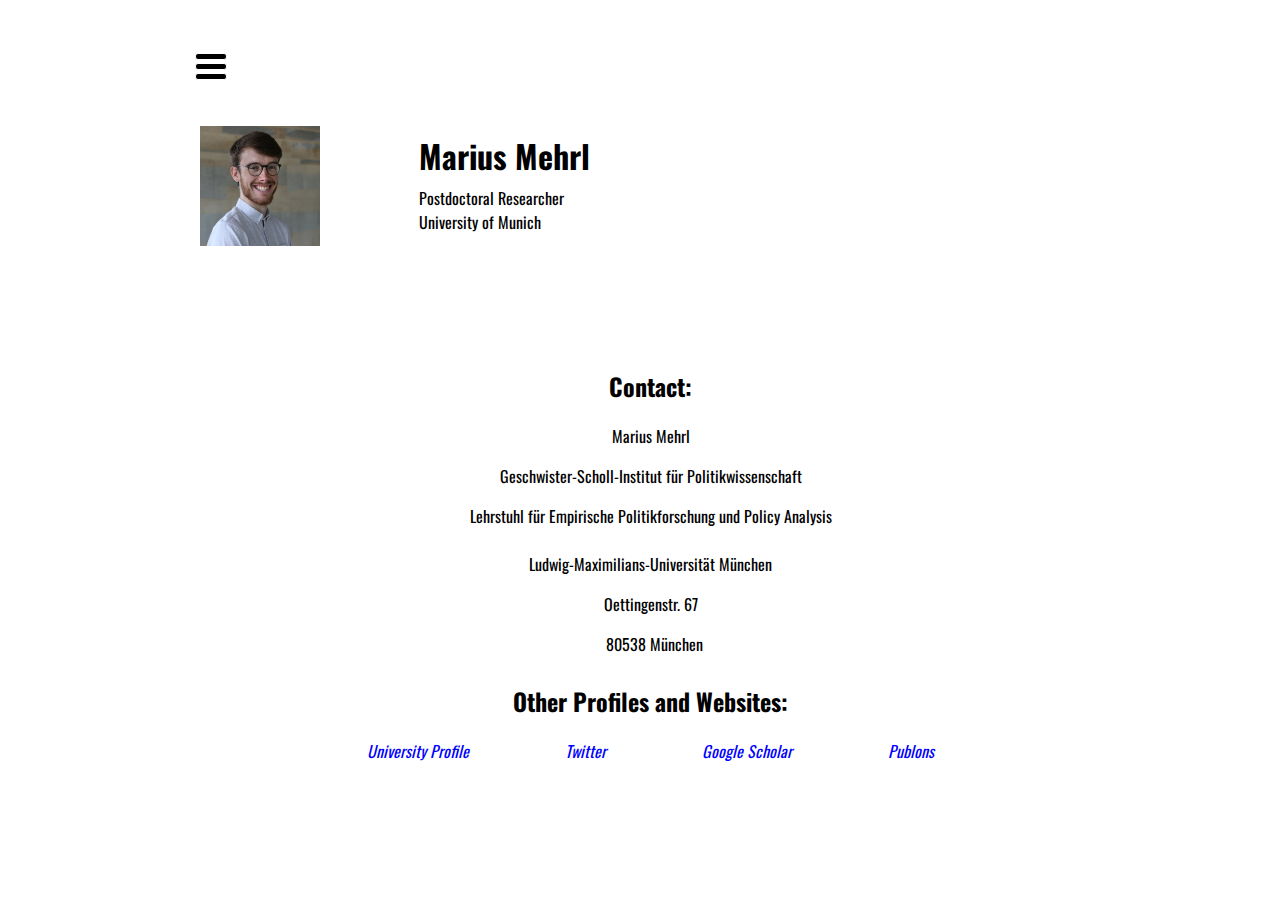
==== contact.html @ 0b949e36 "Batch update" ====
<!doctype html><html lang=""><head>
    <title>Marius Mehrl - Postdoctoral Researcher, University of Munich - Contact</title>
    <meta charset="UTF-8">
    <meta name="generator" content="Silex v2.2.12">

    
    

    <script type="text/javascript" src="js/jquery.js"></script>
    
    
    <script type="text/javascript" src="js/front-end.js"></script>
    <link rel="stylesheet" href="css/normalize.css">
    <link rel="stylesheet" href="css/front-end.css">

    

    

    






    
    































    
    
<link href="https://fonts.googleapis.com/css?family=Oswald" rel="stylesheet" class="silex-custom-font"><meta name="viewport" content="width=device-width, initial-scale=1"><script type="text/javascript" class="silex-script"></script><meta name="twitter:site" content="@MariusMehrl"><meta name="websiteUrl" content="https://mariusmehrl.github.io/"><script src="js/script.js" type="text/javascript"></script><link href="css/styles.css" rel="stylesheet" type="text/css"><style>body { opacity: 0; transition: .25s opacity ease; }</style></head>

<body data-silex-type="container-element" class="all-style enable-mobile prevent-resizable prevent-selectable editable-style body-initial silex-runtime silex-published" style="" data-current-page="page-contact">
    <section data-silex-type="container-element" class="container-element editable-style silex-id-1483130857943-13 section-element small-height website-min-width hide-on-mobile prevent-resizable">
        <div data-silex-type="container-element" class="editable-style silex-element-content website-width silex-id-1483130857943-12 container-element"></div>
    </section>
    <section data-silex-type="container-element" class="container-element editable-style silex-id-1483130355289-7 section-element prevent-resizable website-min-width" style="">
        <div data-silex-type="container-element" class="editable-style silex-element-content website-width silex-id-1483130355289-6 container-element"><div data-silex-type="text-element" class="editable-style silex-id-1552772425150-3 text-element silex-component prevent-resizable prevent-auto-z-index hamburger-menu"><div class="silex-element-content normal"><style>.hamburger-menu_1615470616331_273 {position: absolute; z-index: 20;}.silex-editor .hamburger-menu_1615470616331_273 nav {left: -9999px;}.hamburger-menu_1615470616331_273 nav ul {margin-top: 80px;}.hamburger-menu_1615470616331_273 nav {opacity: 0; position: absolute; background-color: #ffffff; transition: left 1s ease, height 0s ease 1s; left: -300px; width: 300px; height: 20px;}.hamburger-menu_1615470616331_273.open nav {opacity: 1; height: 100vh; left: 0; transition: left 1s ease, height 0s ease 0s;}.hamburger-menu_1615470616331_273 .nav-container {z-index: 10; position: absolute;}.hamburger-menu_1615470616331_273.open .nav-container {}.hamburger-menu_1615470616331_273 .hamburger-btn {z-index: 20; cursor: pointer; position: absolute;}.hamburger-menu_1615470616331_273 .hamburger-btn span {display: block; width: 30px; height: 5px; margin-bottom: 3px; position: relative; background-color: #000000; border: 1px solid #ffffff; border-radius: 3px; transition: border-color 0.1s ease-in,
      opacity 0.1s ease-in,
      transform 0.1s ease-in,
      background 0.1s ease-in;}.hamburger-menu_1615470616331_273.open .hamburger-btn span {border-color: rgba(255, 255, 255, 0);}.hamburger-menu_1615470616331_273 .hamburger-btn span:first-child {transform-origin: 4px -2px;}.hamburger-menu_1615470616331_273.open .hamburger-btn span:first-child {transform: rotate(45deg) translate(7px, -4px);}.hamburger-menu_1615470616331_273.open .hamburger-btn span:nth-last-child(2) {opacity: 0;}.hamburger-menu_1615470616331_273 .hamburger-btn span:nth-child(3) {transform-origin: -11px 4px;}.hamburger-menu_1615470616331_273.open .hamburger-btn span:nth-child(3) {transform: rotate(-45deg) translate(0, 12px);}</style>
<!-- inspired by https://codepen.io/erikterwan/pen/EVzeRP -->
<div class="hamburger-menu_1615470616331_273 closed">
    <div class="hamburger-btn ">
      <span></span>
      <span></span>
      <span></span>
    </div>
    <div class="nav-container">
      <div class="prevent-scale">
        <nav role="navigation" class="">
            <ul>
            
                <li><a href="./" class="">Home</a></li>
            
                <li><a href="research.html" title="Research">Research</a></li>
            
                <li><a href="teaching.html" title="Teaching">Teaching</a></li>
            
                <li><a href="contact.html" class="page-link-active">Contact</a></li>
            
            </ul>
        </nav>
      </div>
  </div>
</div>
<script>
(function() {
  var isOpen = false;
  function close() {
    isOpen = false;
    $('.hamburger-menu_1615470616331_273').removeClass('open');
    $('.hamburger-menu_1615470616331_273').addClass('closed');
  }
  function open() {
    isOpen = true;
    $('.hamburger-menu_1615470616331_273').addClass('open');
    $('.hamburger-menu_1615470616331_273').removeClass('closed');
  }
  function toggle() {
    if(isOpen) close();
    else open();
  }
  var silexElement = $('.hamburger-menu_1615470616331_273').closest('.editable-style');
  function move(data) {
    var offset = silexElement.offset();
    $('.hamburger-menu_1615470616331_273 .nav-container').css({
      'transform': 'translate(' + (data.scrollLeft - (offset.left/data.scale)) + 'px, ' + (data.scrollTop - (offset.top/data.scale)) + 'px)'
    });
  }
  $('.hamburger-menu_1615470616331_273 .hamburger-btn').click(function() { toggle(); });
  $(document).on('silex.scroll silex.resize', function(e) {
    close();
    move(window.silex);
  });
  close();
})();
</script>
</div></div><div data-silex-type="container-element" class="editable-style silex-id-1552772447689-4 container-element hide-on-desktop"></div>
            <a href="./" data-silex-type="container-element" class="editable-style container-element silex-id-1436036524531-30" style="">
                
                <div data-silex-type="text-element" class="editable-style text-element silex-id-1436036524330-28 grey-text" style="">
                    <div class="silex-element-content normal">
                        <h1>Marius Mehrl</h1><p>Postdoctoral Researcher<br>University of Munich<br></p></div>
                </div>
            <div data-silex-type="image-element" class="editable-style image-element silex-id-1436036524431-29" style="">
                    
                <img src="assets/Uni%2010.05.2019%20Staff%20H&amp;S%20095.JPG" class=""></div></a>
            

        </div>
    </section>
    



    



































    













    
    

    



    <section data-silex-type="container-element" class="container-element editable-style section-element silex-id-1483131410736-25 page-contact paged-element prevent-resizable website-min-width paged-element-visible" style="">

        <div data-silex-type="container-element" class="editable-style silex-element-content website-width container-element silex-id-1483131410737-26">



            
            
    <div data-silex-type="text-element" class="editable-style text-element silex-id-1436036521716-2 product-details style-contact-page" style="">
                <div class="silex-element-content normal">
                    <h2>Contact:</h2><p>Marius Mehrl</p><p>
Geschwister-Scholl-Institut für Politikwissenschaft</p><p>
Lehrstuhl für Empirische Politikforschung und Policy Analysis

<br><br>
Ludwig-Maximilians-Universität München<br></p><p>
Oettingenstr. 67


</p><p>&nbsp; 80538 München<br></p><p><a href="//disap.org/"></a></p>
                </div>
            </div><div data-silex-type="text-element" class="editable-style text-element silex-id-1574764771713-2 product-details style-contact-page" style="">
                <div class="silex-element-content normal">
                    <h2>Other Profiles and Websites:<br></h2><h2></h2><p><i><a href="https://www.gsi.uni-muenchen.de/personen/wiss_mitarbeiter/marius_mehrl/index.html" linktype="LinkTypeExternal">University Profile</a>      </i><i><a href="https://twitter.com/mariusmehrl">Twitter      </a></i><i><a href="https://scholar.google.co.uk/citations?user=uITwiBEAAAAJ&amp;hl=en&amp;oi=ao">Google Scholar</a>      <a href="https://publons.com/researcher/1719638/marius-mehrl/">Publons</a></i></p><p><a href="//disap.org/"></a></p>
                </div>
            </div></div>
    </section>
    






























</body></html>
---- css/front-end.css ----
/**
 * This file holds the styles of websites while editing
 */

body {
  min-height: 100vh;
  min-width: 98vw; /* remove approx size of vertical scroll bar */
}

/* prevent-auto-z-index is to let the components handle their z-index */
.section-element > .silex-element-content > *:not(.prevent-auto-z-index):not(.fixed) {
  /* put the elements of a section on top of sections bellow */
  z-index: 10;
}
.website-width {
  width: 960px;
}
.paged-element-hidden {
  display: none;
}
/* resize */
.editable-style.image-element img {
  border-radius: inherit; /* this is to follow the element's radius */
	width: 100%;
	height: 100%;
}
/*
 .image-element > .silex-element-content {
	overflow: hidden;
}
*/
.html-element .silex-element-content {
  /* enable HTML content to have style="min-height: inherit;" */
  /* removed because it makes components buggy, add it to silex if you need to
  position: absolute;
  min-height: inherit;
  width: 100%; /* needed by slideshow components and probably others */
  /*
  height: 100%; /* needed by slideshow kreview and probably others */
}
/* wysihtml text editor styles */
.wysiwyg-float-left {
  float: left;
  margin: 0 8px 8px 0;
}
.wysiwyg-float-right {
  float: right;
  margin: 0 0 8px 8px;
}
/* Remove dots surrounding links in Firefox
    because of normalize.css */
a:focus{ outline: none;}

body .editable-style[data-silex-href] {
  cursor: pointer;
}
body.enable-mobile .editable-style.hide-on-desktop {
  display: none;
}
/* only outside the editor */
/* needs to be more qualified than body.enable-mobile .editable-style:not(.prevent-mobile-style) */
body.silex-runtime.body-initial .fixed {
  position: absolute;
  z-index: 20;
}
/* Mobile styles */
@media (max-width:480px) {
  /* needs to be more qualified than body.enable-mobile .editable-style:not(.prevent-mobile-style) */
  body.silex-runtime.body-initial .fixed {
    /* on mobile (chrome, this is needed to be on top of other content) */
    position: relative;
  }

  /* hide horizontal scroll bar which appears because of residual values in css
  html {
    overflow-x: hidden;
  }
  */
  body {
    position: initial; /* used to be absolute but now only in editor (editable.css), when position is absolute the body has the size of its content */
  }
  /* mobile mode */
  body.enable-mobile .editable-style:not(.prevent-mobile-style),
  body.enable-mobile .background.background-initial {
    position: static;
    top: auto;
    left: auto;
    max-width: 100%;
    min-width: auto; /* this is to remove sections min-width, since section min-width is set to the witdh of its content in Element::setStyle() */
    margin-left: auto;
    margin-right: auto;
  }
  body.enable-mobile .editable-style.container-element {
    padding: 10px; /* leave space between a container and its content */
  }
  body.enable-mobile .editable-style.section-element {
    padding: 0;
  }
  body.enable-mobile .editable-style.section-element > .silex-element-content {
    padding: 10px 0; /* leave space between a container and its content */
  }
  body.enable-mobile.silex-resizing .editable-style:not(.prevent-mobile-style) {
    max-width: unset; /* while dragging let the user size the elements freely */
  }
  body.enable-mobile .image-element.editable-style:not(.prevent-mobile-style) {
    position: relative;
  }
  body.enable-mobile .editable-style.section-element {
    max-width: 100%; /* section bg should be 100% width because user do not need to grab the side and resize */
    padding: 0;
    margin: 0;
  }
  body.enable-mobile .container-element:not(.paged-element-hidden) {
    display: flex;
    align-items: center;
    justify-content: space-around;
    flex-wrap: wrap;
  }
  /* but still hide paged elements or desktop only elements */
  body.enable-mobile .editable-style.hide-on-mobile {
    display: none;
  }
  body.enable-mobile .editable-style.hide-on-desktop:not(.paged-element-hidden) {
    display: initial;
  }
  body.silex-runtime.enable-mobile .background.background-initial {
    max-width: 100%;
  }
}

/* only outside the editor */
/* needs to be more qualified than body.enable-mobile .editable-style:not(.prevent-mobile-style) */
body.silex-runtime.body-initial .fixed {
  position: absolute;
  z-index: 20;
}
/* Mobile styles */
@media (max-width:480px) {
  /* needs to be more qualified than body.enable-mobile .editable-style:not(.prevent-mobile-style) */
  body.silex-runtime.body-initial .fixed {
    /* on mobile (chrome, this is needed to be on top of other content) */
    position: relative;
  }
}

/**
 * prodotype components
 */
.silex-element-content-full-height .silex-element-content {
  height: 100%;
}
silex-template,
.prodotype-preview {
  display: none;
}
.prodotype-runtime,
.prodotype-runtime-strict {
  display: none;
}
.prodotype-published {
  display: none;
}
body.silex-editor .prodotype-preview {
  display: block;
}
body.silex-runtime .prodotype-runtime,
body.silex-runtime .prodotype-runtime-strict {
  display: block;
}
body.silex-published .prodotype-published {
  display: block;
}
body.silex-publish .prodotype-runtime-strict {
  display: none;
}
.prodotype-force-size {
  position: absolute;
  width: 100%;
  height: 100%;
}
.silex-component-button button {
  width: 100%;
}
/* full-width component*/
div.editable-style.full-width-section {
  min-height: 100px;
}

div.editable-style.full-width-section>.editable-style {
  position: static;
  min-width: 100%;
}

div.editable-style.full-width-section>.editable-style.silex-element-content {
  display: none;
}
---- css/styles.css ----
.link-menu .page-link-active {background-color: rgb(73, 187, 204); transition: background-color 0.5s ease-in;}.link-menu .page-link-active p {color: #FFFFFF; transition: color 0.5s ease-in;}div.small-height div {min-height: 5px;}
.body-initial {position: static; background-color: rgba(255,255,255,1);}.silex-id-1483130857943-13 {background-color: rgba(255,255,255,1); min-width: 980px; position: static; margin-top: -1px;}.silex-id-1483130857943-12 {background-color: transparent; min-height: 20px; position: relative; margin-left: auto; margin-right: auto;}.silex-id-1483130355289-7 {position: static; margin-top: -1px; background-color: rgba(255,255,255,1);}.silex-id-1483130355289-6 {background-color: rgba(255,255,255,1); min-height: 331px; position: relative; margin-left: auto; margin-right: auto;}.silex-id-1552772425150-3 {width: 33px; background-color: transparent; top: 35px; left: 35px; min-height: 27px; position: absolute;}.silex-id-1552772447689-4 {width: 100px; background-color: rgb(255, 255, 255); top: 100px; left: 653px; min-height: 100px; position: absolute;}.silex-id-1436036524531-30 {width: 400px; top: 106px; left: 98px; background-color: transparent; min-height: 143px; position: absolute;}.silex-id-1436036524330-28 {width: 242px; top: 3px; left: 161px; min-height: 122px; position: absolute;}.silex-id-1436036524431-29 {width: 120px; top: 2px; left: -58px; height: 120px; position: absolute;}.silex-id-1574718129010-5 {width: 981px; background-color: rgb(255, 255, 255); top: 332px; left: 0.3333282470703125px; min-height: 400px; position: absolute;}.silex-id-1574717804683-3 {width: 906px; top: 0px; left: 74px; min-height: 371px; position: absolute;}.silex-id-1574717977310-4 {width: 906px; top: 399.08331298828125px; left: 73.9166259765625px; min-height: 243px; position: absolute;}.silex-id-1574719239115-6 {width: 981px; background-color: rgb(255, 255, 255); top: 327px; left: -1px; min-height: 454px; position: absolute;}.silex-id-1574719292459-7 {width: 800px; top: 0px; left: 74px; min-height: 75px; position: absolute;}.silex-id-1574763842301-1 {width: 800px; top: 52px; left: 73.60043334960938px; min-height: 139px; position: absolute;}.silex-id-1574763703088-0 {width: 800px; top: 159px; left: 73px; min-height: 275px; position: absolute;}.silex-id-1596649376006-1 {width: 800px; top: 445px; left: 74px; min-height: 275px; position: absolute;}.silex-id-1596649299722-0 {width: 800px; top: 533px; left: 200px; min-height: 75px; position: absolute;}.silex-id-1596649783457-2 {width: 981px; background-color: rgb(255, 255, 255); top: 451.9666748046875px; left: 0.20001220703125px; min-height: 454px; position: absolute;}.silex-id-1596649783459-3 {width: 800px; top: 0px; left: 74px; min-height: 75px; position: absolute;}.silex-id-1596649783700-4 {width: 800px; top: 73px; left: 74px; min-height: 139px; position: absolute;}.silex-id-1596649783728-6 {width: 800px; top: 344.9666748046875px; left: 68.80010986328125px; min-height: 75px; position: absolute;}.silex-id-1596649783740-7 {width: 800px; top: -52.9666748046875px; left: 73.60009765625px; min-height: 275px; position: absolute;}.silex-id-1483131519736-31 {position: static; margin-top: -1px; background-color: rgba(255,255,255,1);}.silex-id-1483131519736-30 {background-color: rgba(255,255,255,1); min-height: 245px; position: relative; margin-left: auto; margin-right: auto;}.silex-id-1483130397853-8 {position: static; margin-top: -1px; background-color: rgba(255,255,255,1);}.silex-id-1483130397854-9 {background-color: transparent; min-height: 197px; position: relative; margin-left: auto; margin-right: auto;}.silex-id-1436036524230-27 {width: 822px; top: -305px; left: 98px; min-height: 525px; position: absolute; background-color: rgba(255,255,255,1);}.silex-id-1436036522220-7 {width: -11045923px; top: 135px; left: 240px; min-height: 264px; position: absolute;}.silex-id-1483131242514-19 {position: static; margin-top: -1px;}.silex-id-1483131242514-20 {background-color: transparent; min-height: 20px; position: relative; margin-left: auto; margin-right: auto;}.silex-id-1483131410736-25 {position: static; margin-top: -1px;}.silex-id-1483131410737-26 {background-color: transparent; min-height: 525px; position: relative; margin-left: auto; margin-right: auto;}.silex-id-1436036521716-2 {width: 981px; top: 0px; left: 0px; min-height: 323px; position: absolute;}.silex-id-1574764771713-2 {width: 982px; top: 315px; left: -1px; min-height: 211px; position: absolute;}@media only screen and (max-width: 480px) {.silex-id-1483130355289-7 {top: 20px; left: 0px;}.silex-id-1483130355289-6 {min-height: 354px;}.silex-id-1552772447689-4 {left: 91px; top: 26px; width: 335px; min-height: 20px;}.silex-id-1436036524531-30 {top: 96px; left: 11px; width: 424px; min-height: 235px;}.silex-id-1483131519736-31 {top: 401px; left: 0px;}.silex-id-1483131519736-30 {min-height: 415px;}.silex-id-1483130397853-8 {top: 730px; left: 0px;}.silex-id-1483130397854-9 {min-height: 767px;}.silex-id-1436036524230-27 {top: 137px; left: 11px; width: 421px; min-height: 372px;}.silex-id-1483131242514-19 {top: 2205px; left: 0px;}.silex-id-1483131242514-20 {min-height: 718px;}.silex-id-1483131410736-25 {top: 401px; left: 0px;}.silex-id-1483131410737-26 {top: 0px; left: 12px; width: 445px; min-height: 791px;}}
h1 {color: #000000; text-align: left; line-height: 0.5;}h2 {text-align: left;}h3 {text-align: justify;}.text-element > .silex-element-content {font-family: 'Oswald', sans-serif; font-style: normal; font-weight: normal;}p {color: #000000; text-align: justify;}a {color: #0000ff; text-decoration: none; text-align: center;}[data-silex-href] {color: #0000ff; text-decoration: none; text-align: center;}.editable-style {-webkit-transition: all 1s ease; -moz-transition: all 1s ease; -o-transition: all 1s ease; transition: all 1s ease;}@media only screen and (max-width: 480px) {h1 {line-height: 1;}.text-element > .silex-element-content {font-size: 22px;}}
.nav.text-element > .silex-element-content {background-color: #ffffff; text-align: center; background: linear-gradient(); -webkit-transition: all 1s ease; -moz-transition: all 1s ease; -o-transition: all 1s ease; transition: all 1s ease;}.nav p {color: #000000; background-color: #ffffff; border-style: hidden; background: linear-gradient(#ffffff);}.nav a {color: #000000; background-color: #ffffff; text-decoration: none; line-height: 3;}.nav [data-silex-href] {color: #000000; background-color: #ffffff; text-decoration: none; line-height: 3;}.nav .page-link-active {text-decoration: underline;}
@media only screen and (max-width: 480px), only screen and (max-device-width: 480px) {.hamburger-menu.text-element > .silex-element-content {line-height: 2;}.hamburger-menu a {color: #000000;}.hamburger-menu [data-silex-href] {color: #000000;}.hamburger-menu ul li {list-style-type: none; font-size: 1.5em;}.hamburger-menu .page-link-active {color: #ffffff;}}
.style-contact-page h2 {text-align: center;}.style-contact-page p {text-align: center;}
.hamburger-menu_1584529524960_696 {position: absolute; z-index: 20;}.silex-editor .hamburger-menu_1584529524960_696 nav {left: -9999px;}.hamburger-menu_1584529524960_696 nav ul {margin-top: 80px;}.hamburger-menu_1584529524960_696 nav {opacity: 0; position: absolute; background-color: #B4E5E8; transition: left 1s ease, height 0s ease 1s; left: -300px; width: 300px; height: 20px;}.hamburger-menu_1584529524960_696.open nav {opacity: 1; height: 100vh; left: 0; transition: left 1s ease, height 0s ease 0s;}.hamburger-menu_1584529524960_696 .nav-container {z-index: 10; position: absolute;}.hamburger-menu_1584529524960_696.open .nav-container {}.hamburger-menu_1584529524960_696 .hamburger-btn {z-index: 20; cursor: pointer; position: absolute;}.hamburger-menu_1584529524960_696 .hamburger-btn span {display: block; width: 30px; height: 5px; margin-bottom: 3px; position: relative; background-color: #000000; border: 1px solid #ffffff; border-radius: 3px; transition: border-color 0.1s ease-in,
      opacity 0.1s ease-in,
      transform 0.1s ease-in,
      background 0.1s ease-in;}.hamburger-menu_1584529524960_696.open .hamburger-btn span {border-color: rgba(255, 255, 255, 0);}.hamburger-menu_1584529524960_696 .hamburger-btn span:first-child {transform-origin: 4px -2px;}.hamburger-menu_1584529524960_696.open .hamburger-btn span:first-child {transform: rotate(45deg) translate(7px, -4px);}.hamburger-menu_1584529524960_696.open .hamburger-btn span:nth-last-child(2) {opacity: 0;}.hamburger-menu_1584529524960_696 .hamburger-btn span:nth-child(3) {transform-origin: -11px 4px;}.hamburger-menu_1584529524960_696.open .hamburger-btn span:nth-child(3) {transform: rotate(-45deg) translate(0, 12px);}body.silex-runtime {opacity: 1;}
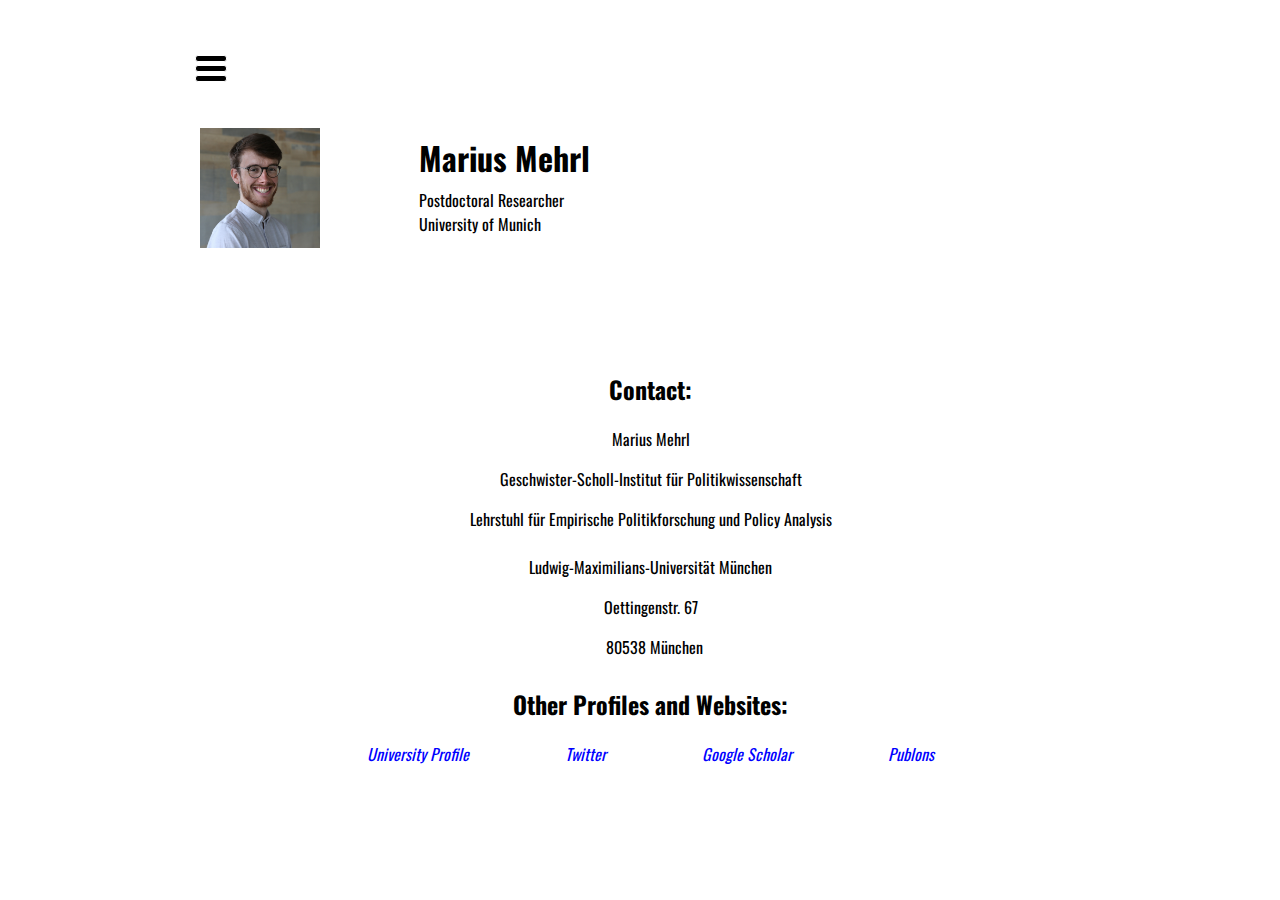
==== commit 1eeb92fb: "Batch update" ====
--- a/contact.html
+++ b/contact.html
@@ -62,16 +62,110 @@
 <link href="https://fonts.googleapis.com/css?family=Oswald" rel="stylesheet" class="silex-custom-font"><meta name="viewport" content="width=device-width, initial-scale=1"><script type="text/javascript" class="silex-script"></script><meta name="twitter:site" content="@MariusMehrl"><meta name="websiteUrl" content="https://mariusmehrl.github.io/"><script src="js/script.js" type="text/javascript"></script><link href="css/styles.css" rel="stylesheet" type="text/css"><style>body { opacity: 0; transition: .25s opacity ease; }</style></head>
 
 <body data-silex-type="container-element" class="all-style enable-mobile prevent-resizable prevent-selectable editable-style body-initial silex-runtime silex-published" style="" data-current-page="page-contact">
-    <section data-silex-type="container-element" class="container-element editable-style silex-id-1483130857943-13 section-element small-height website-min-width hide-on-mobile prevent-resizable">
+    
+    
+    
+
+
+
+    
+
+
+
+
+
+
+
+
+
+
+
+
+
+
+
+
+
+
+
+
+
+
+
+
+
+
+
+
+
+
+
+
+
+
+
+    
+
+
+
+
+
+
+
+
+
+
+
+
+
+    
+    
+
+    
+
+
+
+    
+    
+
+
+
+
+
+
+
+
+
+
+
+
+
+
+
+
+
+
+
+
+
+
+
+
+
+
+
+
+
+
+<section data-silex-type="container-element" class="container-element editable-style silex-id-1483130857943-13 section-element small-height website-min-width hide-on-mobile prevent-resizable">
         <div data-silex-type="container-element" class="editable-style silex-element-content website-width silex-id-1483130857943-12 container-element"></div>
-    </section>
-    <section data-silex-type="container-element" class="container-element editable-style silex-id-1483130355289-7 section-element prevent-resizable website-min-width" style="">
-        <div data-silex-type="container-element" class="editable-style silex-element-content website-width silex-id-1483130355289-6 container-element"><div data-silex-type="text-element" class="editable-style silex-id-1552772425150-3 text-element silex-component prevent-resizable prevent-auto-z-index hamburger-menu"><div class="silex-element-content normal"><style>.hamburger-menu_1615470616331_273 {position: absolute; z-index: 20;}.silex-editor .hamburger-menu_1615470616331_273 nav {left: -9999px;}.hamburger-menu_1615470616331_273 nav ul {margin-top: 80px;}.hamburger-menu_1615470616331_273 nav {opacity: 0; position: absolute; background-color: #ffffff; transition: left 1s ease, height 0s ease 1s; left: -300px; width: 300px; height: 20px;}.hamburger-menu_1615470616331_273.open nav {opacity: 1; height: 100vh; left: 0; transition: left 1s ease, height 0s ease 0s;}.hamburger-menu_1615470616331_273 .nav-container {z-index: 10; position: absolute;}.hamburger-menu_1615470616331_273.open .nav-container {}.hamburger-menu_1615470616331_273 .hamburger-btn {z-index: 20; cursor: pointer; position: absolute;}.hamburger-menu_1615470616331_273 .hamburger-btn span {display: block; width: 30px; height: 5px; margin-bottom: 3px; position: relative; background-color: #000000; border: 1px solid #ffffff; border-radius: 3px; transition: border-color 0.1s ease-in,
+    </section><section data-silex-type="container-element" class="container-element editable-style silex-id-1483130355289-7 section-element prevent-resizable website-min-width" style="">
+        <div data-silex-type="container-element" class="editable-style silex-element-content website-width silex-id-1483130355289-6 container-element"><div data-silex-type="text-element" class="editable-style silex-id-1552772425150-3 text-element silex-component prevent-resizable prevent-auto-z-index hamburger-menu"><div class="silex-element-content normal"><style>.hamburger-menu_1618131940579_871 {position: absolute; z-index: 20;}.silex-editor .hamburger-menu_1618131940579_871 nav {left: -9999px;}.hamburger-menu_1618131940579_871 nav ul {margin-top: 80px;}.hamburger-menu_1618131940579_871 nav {opacity: 0; position: absolute; background-color: #ffffff; transition: left 1s ease, height 0s ease 1s; left: -300px; width: 300px; height: 20px;}.hamburger-menu_1618131940579_871.open nav {opacity: 1; height: 100vh; left: 0; transition: left 1s ease, height 0s ease 0s;}.hamburger-menu_1618131940579_871 .nav-container {z-index: 10; position: absolute;}.hamburger-menu_1618131940579_871.open .nav-container {}.hamburger-menu_1618131940579_871 .hamburger-btn {z-index: 20; cursor: pointer; position: absolute;}.hamburger-menu_1618131940579_871 .hamburger-btn span {display: block; width: 30px; height: 5px; margin-bottom: 3px; position: relative; background-color: #000000; border: 1px solid #ffffff; border-radius: 3px; transition: border-color 0.1s ease-in,
       opacity 0.1s ease-in,
       transform 0.1s ease-in,
-      background 0.1s ease-in;}.hamburger-menu_1615470616331_273.open .hamburger-btn span {border-color: rgba(255, 255, 255, 0);}.hamburger-menu_1615470616331_273 .hamburger-btn span:first-child {transform-origin: 4px -2px;}.hamburger-menu_1615470616331_273.open .hamburger-btn span:first-child {transform: rotate(45deg) translate(7px, -4px);}.hamburger-menu_1615470616331_273.open .hamburger-btn span:nth-last-child(2) {opacity: 0;}.hamburger-menu_1615470616331_273 .hamburger-btn span:nth-child(3) {transform-origin: -11px 4px;}.hamburger-menu_1615470616331_273.open .hamburger-btn span:nth-child(3) {transform: rotate(-45deg) translate(0, 12px);}</style>
+      background 0.1s ease-in;}.hamburger-menu_1618131940579_871.open .hamburger-btn span {border-color: rgba(255, 255, 255, 0);}.hamburger-menu_1618131940579_871 .hamburger-btn span:first-child {transform-origin: 4px -2px;}.hamburger-menu_1618131940579_871.open .hamburger-btn span:first-child {transform: rotate(45deg) translate(7px, -4px);}.hamburger-menu_1618131940579_871.open .hamburger-btn span:nth-last-child(2) {opacity: 0;}.hamburger-menu_1618131940579_871 .hamburger-btn span:nth-child(3) {transform-origin: -11px 4px;}.hamburger-menu_1618131940579_871.open .hamburger-btn span:nth-child(3) {transform: rotate(-45deg) translate(0, 12px);}</style>
 <!-- inspired by https://codepen.io/erikterwan/pen/EVzeRP -->
-<div class="hamburger-menu_1615470616331_273 closed">
+<div class="hamburger-menu_1618131940579_871 closed">
     <div class="hamburger-btn ">
       <span></span>
       <span></span>
@@ -82,11 +176,11 @@
         <nav role="navigation" class="">
             <ul>
             
-                <li><a href="./" class="">Home</a></li>
-            
-                <li><a href="research.html" title="Research">Research</a></li>
-            
-                <li><a href="teaching.html" title="Teaching">Teaching</a></li>
+                <li><a href="./">Home</a></li>
+            
+                <li><a href="research.html" title="Research" class="">Research</a></li>
+            
+                <li><a href="teaching.html" title="Teaching" class="">Teaching</a></li>
             
                 <li><a href="contact.html" class="page-link-active">Contact</a></li>
             
@@ -100,26 +194,26 @@
   var isOpen = false;
   function close() {
     isOpen = false;
-    $('.hamburger-menu_1615470616331_273').removeClass('open');
-    $('.hamburger-menu_1615470616331_273').addClass('closed');
+    $('.hamburger-menu_1618131940579_871').removeClass('open');
+    $('.hamburger-menu_1618131940579_871').addClass('closed');
   }
   function open() {
     isOpen = true;
-    $('.hamburger-menu_1615470616331_273').addClass('open');
-    $('.hamburger-menu_1615470616331_273').removeClass('closed');
+    $('.hamburger-menu_1618131940579_871').addClass('open');
+    $('.hamburger-menu_1618131940579_871').removeClass('closed');
   }
   function toggle() {
     if(isOpen) close();
     else open();
   }
-  var silexElement = $('.hamburger-menu_1615470616331_273').closest('.editable-style');
+  var silexElement = $('.hamburger-menu_1618131940579_871').closest('.editable-style');
   function move(data) {
     var offset = silexElement.offset();
-    $('.hamburger-menu_1615470616331_273 .nav-container').css({
+    $('.hamburger-menu_1618131940579_871 .nav-container').css({
       'transform': 'translate(' + (data.scrollLeft - (offset.left/data.scale)) + 'px, ' + (data.scrollTop - (offset.top/data.scale)) + 'px)'
     });
   }
-  $('.hamburger-menu_1615470616331_273 .hamburger-btn').click(function() { toggle(); });
+  $('.hamburger-menu_1618131940579_871 .hamburger-btn').click(function() { toggle(); });
   $(document).on('silex.scroll silex.resize', function(e) {
     close();
     move(window.silex);
@@ -140,69 +234,7 @@
             
 
         </div>
-    </section>
-    
-
-
-
-    
-
-
-
-
-
-
-
-
-
-
-
-
-
-
-
-
-
-
-
-
-
-
-
-
-
-
-
-
-
-
-
-
-
-
-
-    
-
-
-
-
-
-
-
-
-
-
-
-
-
-    
-    
-
-    
-
-
-
-    <section data-silex-type="container-element" class="container-element editable-style section-element silex-id-1483131410736-25 page-contact paged-element prevent-resizable website-min-width paged-element-visible" style="">
+    </section><section data-silex-type="container-element" class="container-element editable-style section-element silex-id-1483131410736-25 page-contact paged-element prevent-resizable website-min-width paged-element-visible" style="">
 
         <div data-silex-type="container-element" class="editable-style silex-element-content website-width container-element silex-id-1483131410737-26">
 
@@ -228,36 +260,4 @@
                     <h2>Other Profiles and Websites:<br></h2><h2></h2><p><i><a href="https://www.gsi.uni-muenchen.de/personen/wiss_mitarbeiter/marius_mehrl/index.html" linktype="LinkTypeExternal">University Profile</a>      </i><i><a href="https://twitter.com/mariusmehrl">Twitter      </a></i><i><a href="https://scholar.google.co.uk/citations?user=uITwiBEAAAAJ&amp;hl=en&amp;oi=ao">Google Scholar</a>      <a href="https://publons.com/researcher/1719638/marius-mehrl/">Publons</a></i></p><p><a href="//disap.org/"></a></p>
                 </div>
             </div></div>
-    </section>
-    
-
-
-
-
-
-
-
-
-
-
-
-
-
-
-
-
-
-
-
-
-
-
-
-
-
-
-
-
-
-
-</body></html>+    </section></body></html>--- a/css/front-end.css
+++ b/css/front-end.css
@@ -12,6 +12,12 @@
   /* put the elements of a section on top of sections bellow */
   z-index: 10;
 }
+/* workaround a bug of the 2.11 version (front end) */
+/* sections used to hava margin-top: -1; which can not be edited in the UI */
+.editable-style.section-element {
+  margin-top: 0;
+}
+/****************************************************/
 .website-width {
   width: 960px;
 }
--- a/css/styles.css
+++ b/css/styles.css
@@ -1,6 +1,6 @@
 
 .link-menu .page-link-active {background-color: rgb(73, 187, 204); transition: background-color 0.5s ease-in;}.link-menu .page-link-active p {color: #FFFFFF; transition: color 0.5s ease-in;}div.small-height div {min-height: 5px;}
-.body-initial {position: static; background-color: rgba(255,255,255,1);}.silex-id-1483130857943-13 {background-color: rgba(255,255,255,1); min-width: 980px; position: static; margin-top: -1px;}.silex-id-1483130857943-12 {background-color: transparent; min-height: 20px; position: relative; margin-left: auto; margin-right: auto;}.silex-id-1483130355289-7 {position: static; margin-top: -1px; background-color: rgba(255,255,255,1);}.silex-id-1483130355289-6 {background-color: rgba(255,255,255,1); min-height: 331px; position: relative; margin-left: auto; margin-right: auto;}.silex-id-1552772425150-3 {width: 33px; background-color: transparent; top: 35px; left: 35px; min-height: 27px; position: absolute;}.silex-id-1552772447689-4 {width: 100px; background-color: rgb(255, 255, 255); top: 100px; left: 653px; min-height: 100px; position: absolute;}.silex-id-1436036524531-30 {width: 400px; top: 106px; left: 98px; background-color: transparent; min-height: 143px; position: absolute;}.silex-id-1436036524330-28 {width: 242px; top: 3px; left: 161px; min-height: 122px; position: absolute;}.silex-id-1436036524431-29 {width: 120px; top: 2px; left: -58px; height: 120px; position: absolute;}.silex-id-1574718129010-5 {width: 981px; background-color: rgb(255, 255, 255); top: 332px; left: 0.3333282470703125px; min-height: 400px; position: absolute;}.silex-id-1574717804683-3 {width: 906px; top: 0px; left: 74px; min-height: 371px; position: absolute;}.silex-id-1574717977310-4 {width: 906px; top: 399.08331298828125px; left: 73.9166259765625px; min-height: 243px; position: absolute;}.silex-id-1574719239115-6 {width: 981px; background-color: rgb(255, 255, 255); top: 327px; left: -1px; min-height: 454px; position: absolute;}.silex-id-1574719292459-7 {width: 800px; top: 0px; left: 74px; min-height: 75px; position: absolute;}.silex-id-1574763842301-1 {width: 800px; top: 52px; left: 73.60043334960938px; min-height: 139px; position: absolute;}.silex-id-1574763703088-0 {width: 800px; top: 159px; left: 73px; min-height: 275px; position: absolute;}.silex-id-1596649376006-1 {width: 800px; top: 445px; left: 74px; min-height: 275px; position: absolute;}.silex-id-1596649299722-0 {width: 800px; top: 533px; left: 200px; min-height: 75px; position: absolute;}.silex-id-1596649783457-2 {width: 981px; background-color: rgb(255, 255, 255); top: 451.9666748046875px; left: 0.20001220703125px; min-height: 454px; position: absolute;}.silex-id-1596649783459-3 {width: 800px; top: 0px; left: 74px; min-height: 75px; position: absolute;}.silex-id-1596649783700-4 {width: 800px; top: 73px; left: 74px; min-height: 139px; position: absolute;}.silex-id-1596649783728-6 {width: 800px; top: 344.9666748046875px; left: 68.80010986328125px; min-height: 75px; position: absolute;}.silex-id-1596649783740-7 {width: 800px; top: -52.9666748046875px; left: 73.60009765625px; min-height: 275px; position: absolute;}.silex-id-1483131519736-31 {position: static; margin-top: -1px; background-color: rgba(255,255,255,1);}.silex-id-1483131519736-30 {background-color: rgba(255,255,255,1); min-height: 245px; position: relative; margin-left: auto; margin-right: auto;}.silex-id-1483130397853-8 {position: static; margin-top: -1px; background-color: rgba(255,255,255,1);}.silex-id-1483130397854-9 {background-color: transparent; min-height: 197px; position: relative; margin-left: auto; margin-right: auto;}.silex-id-1436036524230-27 {width: 822px; top: -305px; left: 98px; min-height: 525px; position: absolute; background-color: rgba(255,255,255,1);}.silex-id-1436036522220-7 {width: -11045923px; top: 135px; left: 240px; min-height: 264px; position: absolute;}.silex-id-1483131242514-19 {position: static; margin-top: -1px;}.silex-id-1483131242514-20 {background-color: transparent; min-height: 20px; position: relative; margin-left: auto; margin-right: auto;}.silex-id-1483131410736-25 {position: static; margin-top: -1px;}.silex-id-1483131410737-26 {background-color: transparent; min-height: 525px; position: relative; margin-left: auto; margin-right: auto;}.silex-id-1436036521716-2 {width: 981px; top: 0px; left: 0px; min-height: 323px; position: absolute;}.silex-id-1574764771713-2 {width: 982px; top: 315px; left: -1px; min-height: 211px; position: absolute;}@media only screen and (max-width: 480px) {.silex-id-1483130355289-7 {top: 20px; left: 0px;}.silex-id-1483130355289-6 {min-height: 354px;}.silex-id-1552772447689-4 {left: 91px; top: 26px; width: 335px; min-height: 20px;}.silex-id-1436036524531-30 {top: 96px; left: 11px; width: 424px; min-height: 235px;}.silex-id-1483131519736-31 {top: 401px; left: 0px;}.silex-id-1483131519736-30 {min-height: 415px;}.silex-id-1483130397853-8 {top: 730px; left: 0px;}.silex-id-1483130397854-9 {min-height: 767px;}.silex-id-1436036524230-27 {top: 137px; left: 11px; width: 421px; min-height: 372px;}.silex-id-1483131242514-19 {top: 2205px; left: 0px;}.silex-id-1483131242514-20 {min-height: 718px;}.silex-id-1483131410736-25 {top: 401px; left: 0px;}.silex-id-1483131410737-26 {top: 0px; left: 12px; width: 445px; min-height: 791px;}}
+.body-initial {position: static; background-color: rgba(255,255,255,1);}.silex-id-1483130857943-13 {background-color: rgba(255,255,255,1); min-width: 980px; position: static; margin-top: -1px;}.silex-id-1483130857943-12 {background-color: transparent; min-height: 20px; position: relative; margin-left: auto; margin-right: auto;}.silex-id-1483130355289-7 {position: static; margin-top: -1px; background-color: rgba(255,255,255,1);}.silex-id-1483130355289-6 {background-color: rgba(255,255,255,1); min-height: 331px; position: relative; margin-left: auto; margin-right: auto;}.silex-id-1552772425150-3 {width: 33px; background-color: transparent; top: 35px; left: 35px; min-height: 27px; position: absolute;}.silex-id-1552772447689-4 {width: 100px; background-color: rgb(255, 255, 255); top: 100px; left: 653px; min-height: 100px; position: absolute;}.silex-id-1436036524531-30 {width: 400px; top: 106px; left: 98px; background-color: transparent; min-height: 143px; position: absolute;}.silex-id-1436036524330-28 {width: 242px; top: 3px; left: 161px; min-height: 122px; position: absolute;}.silex-id-1436036524431-29 {width: 120px; top: 2px; left: -58px; height: 120px; position: absolute;}.silex-id-1574718129010-5 {width: 981px; background-color: rgb(255, 255, 255); top: 332px; left: 0.3333282470703125px; min-height: 400px; position: absolute;}.silex-id-1574717804683-3 {width: 906px; top: 0px; left: 74px; min-height: 491px; position: absolute;}.silex-id-1574717977310-4 {width: 906px; top: 786px; left: 375.8332977294922px; min-height: 243px; position: absolute;}.silex-id-1574719239115-6 {width: 981px; background-color: rgb(255, 255, 255); top: 327px; left: -1px; min-height: 454px; position: absolute;}.silex-id-1574719292459-7 {width: 800px; top: 0px; left: 74px; min-height: 75px; position: absolute;}.silex-id-1574763842301-1 {width: 800px; top: 52px; left: 73.60043334960938px; min-height: 139px; position: absolute;}.silex-id-1574763703088-0 {width: 800px; top: 159px; left: 73px; min-height: 275px; position: absolute;}.silex-id-1596649376006-1 {width: 800px; top: 445px; left: 74px; min-height: 275px; position: absolute;}.silex-id-1596649299722-0 {width: 800px; top: 533px; left: 200px; min-height: 75px; position: absolute;}.silex-id-1596649783457-2 {width: 981px; background-color: rgb(255, 255, 255); top: 451.9666748046875px; left: 0.20001220703125px; min-height: 454px; position: absolute;}.silex-id-1596649783459-3 {width: 800px; top: 0px; left: 74px; min-height: 75px; position: absolute;}.silex-id-1596649783700-4 {width: 800px; top: 73px; left: 74px; min-height: 139px; position: absolute;}.silex-id-1596649783728-6 {width: 800px; top: 344.9666748046875px; left: 68.80010986328125px; min-height: 75px; position: absolute;}.silex-id-1596649783740-7 {width: 800px; top: -52.9666748046875px; left: 73.60009765625px; min-height: 275px; position: absolute;}.silex-id-1483131519736-31 {position: static; margin-top: -1px; background-color: rgba(255,255,255,1);}.silex-id-1483131519736-30 {background-color: rgba(255,255,255,1); min-height: 245px; position: relative; margin-left: auto; margin-right: auto;}.silex-id-1483130397853-8 {position: static; margin-top: -1px; background-color: rgba(255,255,255,1);}.silex-id-1483130397854-9 {background-color: transparent; min-height: 197px; position: relative; margin-left: auto; margin-right: auto;}.silex-id-1436036524230-27 {width: 822px; top: -305px; left: 98px; min-height: 525px; position: absolute; background-color: rgba(255,255,255,1);}.silex-id-1436036522220-7 {width: -11045923px; top: 135px; left: 240px; min-height: 264px; position: absolute;}.silex-id-1483131242514-19 {position: static; margin-top: -1px;}.silex-id-1483131242514-20 {background-color: transparent; min-height: 20px; position: relative; margin-left: auto; margin-right: auto;}.silex-id-1483131410736-25 {position: static; margin-top: -1px;}.silex-id-1483131410737-26 {background-color: transparent; min-height: 525px; position: relative; margin-left: auto; margin-right: auto;}.silex-id-1436036521716-2 {width: 981px; top: 0px; left: 0px; min-height: 323px; position: absolute;}.silex-id-1574764771713-2 {width: 982px; top: 315px; left: -1px; min-height: 211px; position: absolute;}@media only screen and (max-width: 480px) {.silex-id-1483130355289-7 {top: 20px; left: 0px;}.silex-id-1483130355289-6 {min-height: 354px;}.silex-id-1552772447689-4 {left: 91px; top: 26px; width: 335px; min-height: 20px;}.silex-id-1436036524531-30 {top: 96px; left: 11px; width: 424px; min-height: 235px;}.silex-id-1483131519736-31 {top: 401px; left: 0px;}.silex-id-1483131519736-30 {min-height: 415px;}.silex-id-1483130397853-8 {top: 730px; left: 0px;}.silex-id-1483130397854-9 {min-height: 767px;}.silex-id-1436036524230-27 {top: 137px; left: 11px; width: 421px; min-height: 372px;}.silex-id-1483131242514-19 {top: 2205px; left: 0px;}.silex-id-1483131242514-20 {min-height: 718px;}.silex-id-1483131410736-25 {top: 401px; left: 0px;}.silex-id-1483131410737-26 {top: 0px; left: 12px; width: 445px; min-height: 791px;}}
 h1 {color: #000000; text-align: left; line-height: 0.5;}h2 {text-align: left;}h3 {text-align: justify;}.text-element > .silex-element-content {font-family: 'Oswald', sans-serif; font-style: normal; font-weight: normal;}p {color: #000000; text-align: justify;}a {color: #0000ff; text-decoration: none; text-align: center;}[data-silex-href] {color: #0000ff; text-decoration: none; text-align: center;}.editable-style {-webkit-transition: all 1s ease; -moz-transition: all 1s ease; -o-transition: all 1s ease; transition: all 1s ease;}@media only screen and (max-width: 480px) {h1 {line-height: 1;}.text-element > .silex-element-content {font-size: 22px;}}
 .nav.text-element > .silex-element-content {background-color: #ffffff; text-align: center; background: linear-gradient(); -webkit-transition: all 1s ease; -moz-transition: all 1s ease; -o-transition: all 1s ease; transition: all 1s ease;}.nav p {color: #000000; background-color: #ffffff; border-style: hidden; background: linear-gradient(#ffffff);}.nav a {color: #000000; background-color: #ffffff; text-decoration: none; line-height: 3;}.nav [data-silex-href] {color: #000000; background-color: #ffffff; text-decoration: none; line-height: 3;}.nav .page-link-active {text-decoration: underline;}
 @media only screen and (max-width: 480px), only screen and (max-device-width: 480px) {.hamburger-menu.text-element > .silex-element-content {line-height: 2;}.hamburger-menu a {color: #000000;}.hamburger-menu [data-silex-href] {color: #000000;}.hamburger-menu ul li {list-style-type: none; font-size: 1.5em;}.hamburger-menu .page-link-active {color: #ffffff;}}
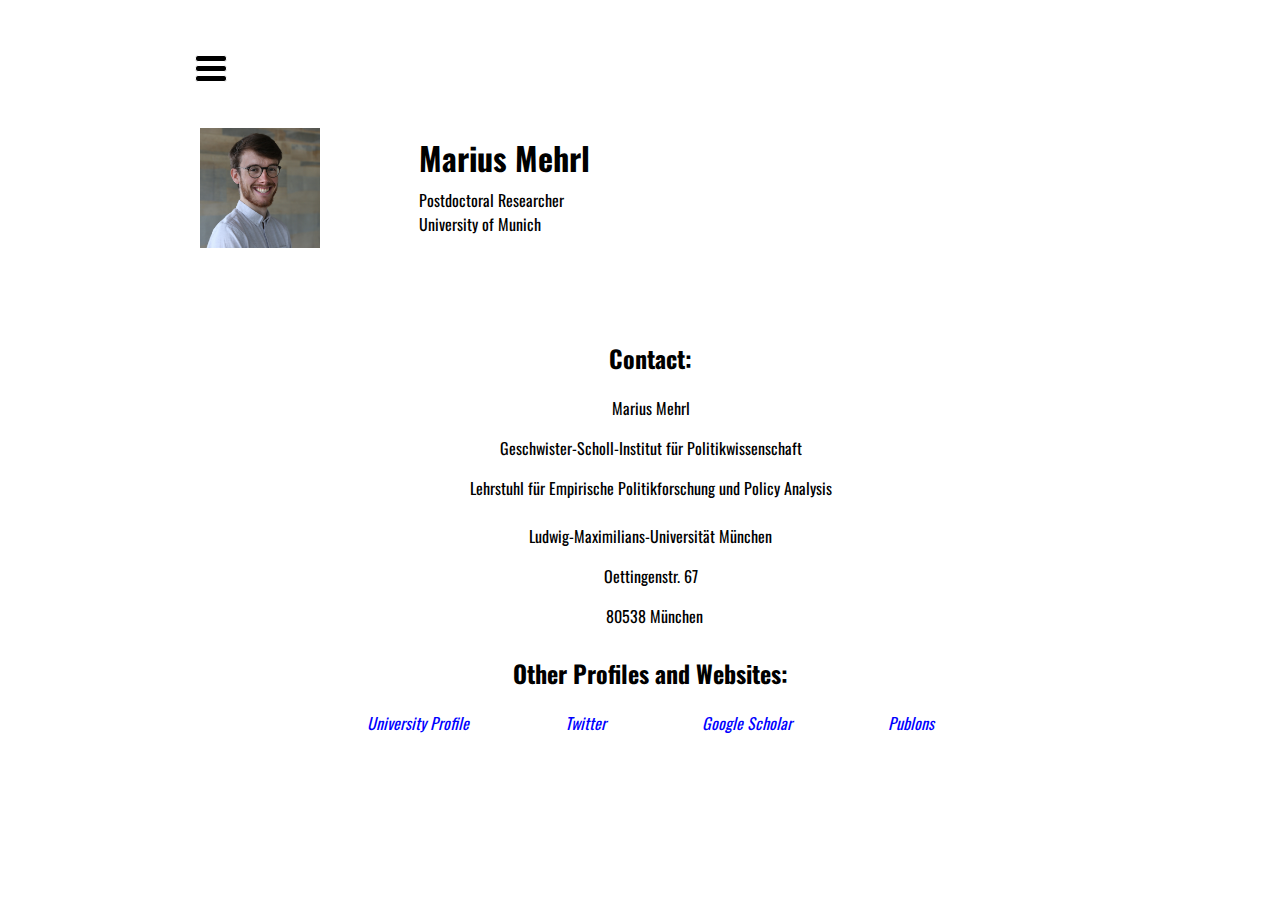
==== commit f1dbb2c2: "Batch update" ====
--- a/contact.html
+++ b/contact.html
@@ -176,7 +176,7 @@
         <nav role="navigation" class="">
             <ul>
             
-                <li><a href="./">Home</a></li>
+                <li><a href="./" class="">Home</a></li>
             
                 <li><a href="research.html" title="Research" class="">Research</a></li>
             
--- a/css/styles.css
+++ b/css/styles.css
@@ -1,6 +1,6 @@
 
 .link-menu .page-link-active {background-color: rgb(73, 187, 204); transition: background-color 0.5s ease-in;}.link-menu .page-link-active p {color: #FFFFFF; transition: color 0.5s ease-in;}div.small-height div {min-height: 5px;}
-.body-initial {position: static; background-color: rgba(255,255,255,1);}.silex-id-1483130857943-13 {background-color: rgba(255,255,255,1); min-width: 980px; position: static; margin-top: -1px;}.silex-id-1483130857943-12 {background-color: transparent; min-height: 20px; position: relative; margin-left: auto; margin-right: auto;}.silex-id-1483130355289-7 {position: static; margin-top: -1px; background-color: rgba(255,255,255,1);}.silex-id-1483130355289-6 {background-color: rgba(255,255,255,1); min-height: 331px; position: relative; margin-left: auto; margin-right: auto;}.silex-id-1552772425150-3 {width: 33px; background-color: transparent; top: 35px; left: 35px; min-height: 27px; position: absolute;}.silex-id-1552772447689-4 {width: 100px; background-color: rgb(255, 255, 255); top: 100px; left: 653px; min-height: 100px; position: absolute;}.silex-id-1436036524531-30 {width: 400px; top: 106px; left: 98px; background-color: transparent; min-height: 143px; position: absolute;}.silex-id-1436036524330-28 {width: 242px; top: 3px; left: 161px; min-height: 122px; position: absolute;}.silex-id-1436036524431-29 {width: 120px; top: 2px; left: -58px; height: 120px; position: absolute;}.silex-id-1574718129010-5 {width: 981px; background-color: rgb(255, 255, 255); top: 332px; left: 0.3333282470703125px; min-height: 400px; position: absolute;}.silex-id-1574717804683-3 {width: 906px; top: 0px; left: 74px; min-height: 491px; position: absolute;}.silex-id-1574717977310-4 {width: 906px; top: 786px; left: 375.8332977294922px; min-height: 243px; position: absolute;}.silex-id-1574719239115-6 {width: 981px; background-color: rgb(255, 255, 255); top: 327px; left: -1px; min-height: 454px; position: absolute;}.silex-id-1574719292459-7 {width: 800px; top: 0px; left: 74px; min-height: 75px; position: absolute;}.silex-id-1574763842301-1 {width: 800px; top: 52px; left: 73.60043334960938px; min-height: 139px; position: absolute;}.silex-id-1574763703088-0 {width: 800px; top: 159px; left: 73px; min-height: 275px; position: absolute;}.silex-id-1596649376006-1 {width: 800px; top: 445px; left: 74px; min-height: 275px; position: absolute;}.silex-id-1596649299722-0 {width: 800px; top: 533px; left: 200px; min-height: 75px; position: absolute;}.silex-id-1596649783457-2 {width: 981px; background-color: rgb(255, 255, 255); top: 451.9666748046875px; left: 0.20001220703125px; min-height: 454px; position: absolute;}.silex-id-1596649783459-3 {width: 800px; top: 0px; left: 74px; min-height: 75px; position: absolute;}.silex-id-1596649783700-4 {width: 800px; top: 73px; left: 74px; min-height: 139px; position: absolute;}.silex-id-1596649783728-6 {width: 800px; top: 344.9666748046875px; left: 68.80010986328125px; min-height: 75px; position: absolute;}.silex-id-1596649783740-7 {width: 800px; top: -52.9666748046875px; left: 73.60009765625px; min-height: 275px; position: absolute;}.silex-id-1483131519736-31 {position: static; margin-top: -1px; background-color: rgba(255,255,255,1);}.silex-id-1483131519736-30 {background-color: rgba(255,255,255,1); min-height: 245px; position: relative; margin-left: auto; margin-right: auto;}.silex-id-1483130397853-8 {position: static; margin-top: -1px; background-color: rgba(255,255,255,1);}.silex-id-1483130397854-9 {background-color: transparent; min-height: 197px; position: relative; margin-left: auto; margin-right: auto;}.silex-id-1436036524230-27 {width: 822px; top: -305px; left: 98px; min-height: 525px; position: absolute; background-color: rgba(255,255,255,1);}.silex-id-1436036522220-7 {width: -11045923px; top: 135px; left: 240px; min-height: 264px; position: absolute;}.silex-id-1483131242514-19 {position: static; margin-top: -1px;}.silex-id-1483131242514-20 {background-color: transparent; min-height: 20px; position: relative; margin-left: auto; margin-right: auto;}.silex-id-1483131410736-25 {position: static; margin-top: -1px;}.silex-id-1483131410737-26 {background-color: transparent; min-height: 525px; position: relative; margin-left: auto; margin-right: auto;}.silex-id-1436036521716-2 {width: 981px; top: 0px; left: 0px; min-height: 323px; position: absolute;}.silex-id-1574764771713-2 {width: 982px; top: 315px; left: -1px; min-height: 211px; position: absolute;}@media only screen and (max-width: 480px) {.silex-id-1483130355289-7 {top: 20px; left: 0px;}.silex-id-1483130355289-6 {min-height: 354px;}.silex-id-1552772447689-4 {left: 91px; top: 26px; width: 335px; min-height: 20px;}.silex-id-1436036524531-30 {top: 96px; left: 11px; width: 424px; min-height: 235px;}.silex-id-1483131519736-31 {top: 401px; left: 0px;}.silex-id-1483131519736-30 {min-height: 415px;}.silex-id-1483130397853-8 {top: 730px; left: 0px;}.silex-id-1483130397854-9 {min-height: 767px;}.silex-id-1436036524230-27 {top: 137px; left: 11px; width: 421px; min-height: 372px;}.silex-id-1483131242514-19 {top: 2205px; left: 0px;}.silex-id-1483131242514-20 {min-height: 718px;}.silex-id-1483131410736-25 {top: 401px; left: 0px;}.silex-id-1483131410737-26 {top: 0px; left: 12px; width: 445px; min-height: 791px;}}
+.body-initial {position: static; background-color: rgba(255,255,255,1);}.silex-id-1483130857943-13 {background-color: rgba(255,255,255,1); min-width: 980px; position: static; margin-top: -1px;}.silex-id-1483130857943-12 {background-color: transparent; min-height: 20px; position: relative; margin-left: auto; margin-right: auto;}.silex-id-1483130355289-7 {position: static; margin-top: -1px; background-color: rgba(255,255,255,1);}.silex-id-1483130355289-6 {background-color: rgba(255,255,255,1); min-height: 300px; position: relative; margin-left: auto; margin-right: auto;}.silex-id-1552772425150-3 {width: 33px; background-color: transparent; top: 35px; left: 35px; min-height: 27px; position: absolute;}.silex-id-1552772447689-4 {width: 100px; background-color: rgb(255, 255, 255); top: 100px; left: 653px; min-height: 100px; position: absolute;}.silex-id-1436036524531-30 {width: 400px; top: 106px; left: 98px; background-color: transparent; min-height: 143px; position: absolute;}.silex-id-1436036524330-28 {width: 242px; top: 3px; left: 161px; min-height: 122px; position: absolute;}.silex-id-1436036524431-29 {width: 120px; top: 2px; left: -58px; height: 120px; position: absolute;}.silex-id-1574718129010-5 {width: 981px; background-color: rgb(255, 255, 255); top: 332px; left: 0.3333282470703125px; min-height: 400px; position: absolute;}.silex-id-1574717804683-3 {width: 906px; top: -41px; left: 75.59909057617188px; min-height: 491px; position: absolute;}.silex-id-1574717977310-4 {width: 906px; top: 754px; left: 376.6663818359375px; min-height: 243px; position: absolute;}.silex-id-1574719239115-6 {width: 981px; background-color: rgb(255, 255, 255); top: 327px; left: -1px; min-height: 454px; position: absolute;}.silex-id-1574719292459-7 {width: 800px; top: -41px; left: 74px; min-height: 75px; position: absolute;}.silex-id-1574763842301-1 {width: 800px; top: 11px; left: 73.60043334960938px; min-height: 139px; position: absolute;}.silex-id-1574763703088-0 {width: 800px; top: 118px; left: 73px; min-height: 275px; position: absolute;}.silex-id-1596649376006-1 {width: 800px; top: 445px; left: 74px; min-height: 275px; position: absolute;}.silex-id-1596649299722-0 {width: 800px; top: 533px; left: 200px; min-height: 75px; position: absolute;}.silex-id-1596649783457-2 {width: 981px; background-color: rgb(255, 255, 255); top: 451.9666748046875px; left: 0.20001220703125px; min-height: 454px; position: absolute;}.silex-id-1596649783459-3 {width: 800px; top: 0px; left: 74px; min-height: 75px; position: absolute;}.silex-id-1596649783700-4 {width: 800px; top: 73px; left: 74px; min-height: 139px; position: absolute;}.silex-id-1596649783728-6 {width: 800px; top: 303px; left: 68.80010986328125px; min-height: 75px; position: absolute;}.silex-id-1596649783740-7 {width: 800px; top: 354px; left: 68.79864501953125px; min-height: 275px; position: absolute;}.silex-id-1483131519736-31 {position: static; margin-top: -1px; background-color: rgba(255,255,255,1);}.silex-id-1483131519736-30 {background-color: rgba(255,255,255,1); min-height: 245px; position: relative; margin-left: auto; margin-right: auto;}.silex-id-1483130397853-8 {position: static; margin-top: -1px; background-color: rgba(255,255,255,1);}.silex-id-1483130397854-9 {background-color: transparent; min-height: 197px; position: relative; margin-left: auto; margin-right: auto;}.silex-id-1436036524230-27 {width: 822px; top: -305px; left: 98px; min-height: 525px; position: absolute; background-color: rgba(255,255,255,1);}.silex-id-1436036522220-7 {width: -11045923px; top: 135px; left: 240px; min-height: 264px; position: absolute;}.silex-id-1483131242514-19 {position: static; margin-top: -1px;}.silex-id-1483131242514-20 {background-color: transparent; min-height: 20px; position: relative; margin-left: auto; margin-right: auto;}.silex-id-1483131410736-25 {position: static; margin-top: -1px;}.silex-id-1483131410737-26 {background-color: transparent; min-height: 525px; position: relative; margin-left: auto; margin-right: auto;}.silex-id-1436036521716-2 {width: 981px; top: 0px; left: 0px; min-height: 323px; position: absolute;}.silex-id-1574764771713-2 {width: 982px; top: 315px; left: -1px; min-height: 211px; position: absolute;}@media only screen and (max-width: 480px) {.silex-id-1483130355289-7 {top: 20px; left: 0px;}.silex-id-1483130355289-6 {min-height: 354px;}.silex-id-1552772447689-4 {left: 91px; top: 26px; width: 335px; min-height: 20px;}.silex-id-1436036524531-30 {top: 96px; left: 11px; width: 424px; min-height: 235px;}.silex-id-1483131519736-31 {top: 401px; left: 0px;}.silex-id-1483131519736-30 {min-height: 415px;}.silex-id-1483130397853-8 {top: 730px; left: 0px;}.silex-id-1483130397854-9 {min-height: 767px;}.silex-id-1436036524230-27 {top: 137px; left: 11px; width: 421px; min-height: 372px;}.silex-id-1483131242514-19 {top: 2205px; left: 0px;}.silex-id-1483131242514-20 {min-height: 718px;}.silex-id-1483131410736-25 {top: 401px; left: 0px;}.silex-id-1483131410737-26 {top: 0px; left: 12px; width: 445px; min-height: 791px;}}
 h1 {color: #000000; text-align: left; line-height: 0.5;}h2 {text-align: left;}h3 {text-align: justify;}.text-element > .silex-element-content {font-family: 'Oswald', sans-serif; font-style: normal; font-weight: normal;}p {color: #000000; text-align: justify;}a {color: #0000ff; text-decoration: none; text-align: center;}[data-silex-href] {color: #0000ff; text-decoration: none; text-align: center;}.editable-style {-webkit-transition: all 1s ease; -moz-transition: all 1s ease; -o-transition: all 1s ease; transition: all 1s ease;}@media only screen and (max-width: 480px) {h1 {line-height: 1;}.text-element > .silex-element-content {font-size: 22px;}}
 .nav.text-element > .silex-element-content {background-color: #ffffff; text-align: center; background: linear-gradient(); -webkit-transition: all 1s ease; -moz-transition: all 1s ease; -o-transition: all 1s ease; transition: all 1s ease;}.nav p {color: #000000; background-color: #ffffff; border-style: hidden; background: linear-gradient(#ffffff);}.nav a {color: #000000; background-color: #ffffff; text-decoration: none; line-height: 3;}.nav [data-silex-href] {color: #000000; background-color: #ffffff; text-decoration: none; line-height: 3;}.nav .page-link-active {text-decoration: underline;}
 @media only screen and (max-width: 480px), only screen and (max-device-width: 480px) {.hamburger-menu.text-element > .silex-element-content {line-height: 2;}.hamburger-menu a {color: #000000;}.hamburger-menu [data-silex-href] {color: #000000;}.hamburger-menu ul li {list-style-type: none; font-size: 1.5em;}.hamburger-menu .page-link-active {color: #ffffff;}}
